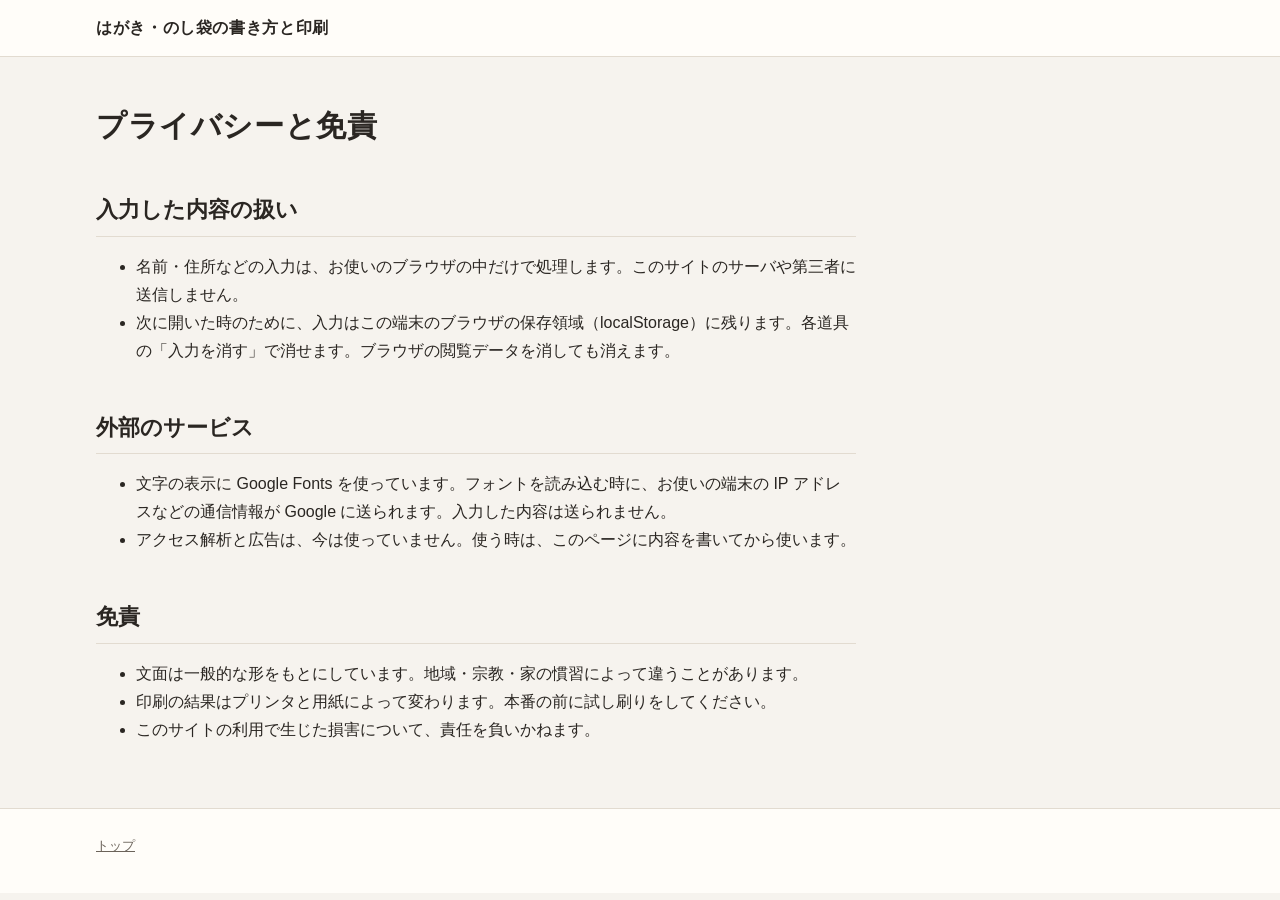
==== privacy/index.html @ c916ac73 "" ====
<!doctype html>
<html lang="ja">
<head>
<meta charset="utf-8">
<meta name="viewport" content="width=device-width, initial-scale=1">
<link rel="canonical" href="https://hybs02.github.io/hagaki-noshi/privacy/">
<title>プライバシーと免責｜はがき・のし袋の書き方と印刷</title>
<meta name="description" content="このサイトでの入力内容の扱いと、外部サービスの利用、免責について。">
<link rel="stylesheet" href="../assets/site.css">
</head>
<body>
<header class="site-header">
  <div class="site-header-inner">
    <a class="site-name" href="../">はがき・のし袋の書き方と印刷</a>
  </div>
</header>

<main class="site-main">
  <article class="guide">
    <h1 class="page-title">プライバシーと免責</h1>

    <h2>入力した内容の扱い</h2>
    <ul>
      <li>名前・住所などの入力は、お使いのブラウザの中だけで処理します。このサイトのサーバや第三者に送信しません。</li>
      <li>次に開いた時のために、入力はこの端末のブラウザの保存領域（localStorage）に残ります。各道具の「入力を消す」で消せます。ブラウザの閲覧データを消しても消えます。</li>
    </ul>

    <h2>外部のサービス</h2>
    <ul>
      <li>文字の表示に Google Fonts を使っています。フォントを読み込む時に、お使いの端末の IP アドレスなどの通信情報が Google に送られます。入力した内容は送られません。</li>
      <li>アクセス解析と広告は、今は使っていません。使う時は、このページに内容を書いてから使います。</li>
    </ul>

    <h2>免責</h2>
    <ul>
      <li>文面は一般的な形をもとにしています。地域・宗教・家の慣習によって違うことがあります。</li>
      <li>印刷の結果はプリンタと用紙によって変わります。本番の前に試し刷りをしてください。</li>
      <li>このサイトの利用で生じた損害について、責任を負いかねます。</li>
    </ul>
  </article>
</main>

<footer class="site-footer">
  <div class="site-footer-inner">
    <a href="../">トップ</a>
  </div>
</footer>
</body>
</html>
---- assets/site.css ----
:root {
  --bg: #f6f3ee;
  --surface: #fffdf9;
  --line: #e2dbd0;
  --text: #2a2622;
  --muted: #6b635a;
  --accent: #4a4e69;
  --accent-ink: #ffffff;
  --accent-soft: #e9e8f0;
  --warn-bg: #fff4e0;
  --warn-text: #7a4a00;
  --error: #a32020;
  --focus: #6c63ff;
  color-scheme: light;
}
@media (prefers-color-scheme: dark) {
  :root:not([data-theme="light"]) {
    --bg: #1c1a18;
    --surface: #262320;
    --line: #3b3631;
    --text: #ece6dd;
    --muted: #b0a698;
    --accent: #a9add6;
    --accent-ink: #15151f;
    --accent-soft: #33344a;
    --warn-bg: #3a2d14;
    --warn-text: #f3d39b;
    --error: #ff8a8a;
    --focus: #a9a3ff;
    color-scheme: dark;
  }
}

* { box-sizing: border-box; }
html { -webkit-text-size-adjust: 100%; }
body {
  margin: 0;
  background: var(--bg);
  color: var(--text);
  font-family: "Hiragino Sans", "Hiragino Kaku Gothic ProN", "Yu Gothic UI", "Yu Gothic", Meiryo, "Noto Sans JP", sans-serif;
  font-size: 16px;
  line-height: 1.75;
}
a { color: var(--accent); }
a:focus-visible, button:focus-visible, input:focus-visible, select:focus-visible, textarea:focus-visible {
  outline: 2px solid var(--focus);
  outline-offset: 2px;
}

.site-header {
  border-bottom: 1px solid var(--line);
  background: var(--surface);
}
.site-header-inner, .site-main, .site-footer-inner {
  max-width: 1120px;
  margin: 0 auto;
  padding: 0 16px;
}
.site-header-inner {
  display: flex;
  align-items: center;
  justify-content: space-between;
  gap: 12px;
  min-height: 56px;
}
.site-name {
  font-weight: 700;
  color: var(--text);
  text-decoration: none;
  letter-spacing: .04em;
}
.site-nav a {
  display: inline-block;
  padding: 10px 0;
  color: var(--muted);
  text-decoration: none;
  font-size: 14px;
}

.page-title {
  font-size: clamp(22px, 4vw, 30px);
  line-height: 1.4;
  margin: 28px 0 8px;
  letter-spacing: .02em;
}
.page-lead { color: var(--muted); margin: 0 0 20px; }

/* 道具（入力と見本） */
.tool {
  display: grid;
  grid-template-columns: minmax(0, 1fr) minmax(0, 400px);
  gap: 24px;
  align-items: start;
}
.tool-preview {
  position: sticky;
  top: 16px;
}
.panel {
  background: var(--surface);
  border: 1px solid var(--line);
  border-radius: 12px;
  padding: 18px 18px 6px;
  margin-bottom: 16px;
}
.panel-title {
  font-size: 16px;
  margin: 0 0 12px;
  letter-spacing: .04em;
}
.panel-sub {
  border-top: 1px dashed var(--line);
  padding-top: 12px;
  margin-top: 4px;
}
.panel-sub-head {
  display: flex;
  justify-content: space-between;
  align-items: center;
  font-size: 14px;
  color: var(--muted);
  margin-bottom: 8px;
}
.field-grid {
  display: grid;
  grid-template-columns: repeat(auto-fill, minmax(150px, 1fr));
  gap: 0 14px;
}
.field { display: block; margin-bottom: 14px; min-width: 0; }
.field-wide { grid-column: 1 / -1; }
.field-label {
  display: block;
  font-size: 13px;
  color: var(--muted);
  margin-bottom: 4px;
}
.field-hint { font-size: 12px; color: var(--muted); margin: 4px 0 0; }
input[type="text"], input[type="number"], select, textarea {
  width: 100%;
  font: inherit;
  font-size: 16px;
  color: var(--text);
  background: var(--bg);
  border: 1px solid var(--line);
  border-radius: 8px;
  padding: 9px 10px;
  min-height: 44px;
}
textarea {
  font-family: "Shippori Mincho", "Yu Mincho", "Hiragino Mincho ProN", serif;
  line-height: 1.7;
  resize: vertical;
}
.body-edit { min-height: 220px; }

.btn {
  display: inline-flex;
  align-items: center;
  justify-content: center;
  gap: 6px;
  min-height: 44px;
  padding: 0 18px;
  border-radius: 999px;
  border: 1px solid var(--line);
  background: var(--surface);
  color: var(--text);
  font: inherit;
  font-size: 15px;
  cursor: pointer;
}
.btn:hover { border-color: var(--accent); }
.btn-primary {
  background: var(--accent);
  border-color: var(--accent);
  color: var(--accent-ink);
  font-weight: 700;
}
.btn-small { min-height: 36px; padding: 0 12px; font-size: 13px; }
.btn-text {
  border: 0;
  background: none;
  color: var(--accent);
  text-decoration: underline;
  padding: 0 4px;
  min-height: 36px;
}
.actions {
  display: flex;
  flex-wrap: wrap;
  gap: 10px;
  margin: 16px 0 10px;
}
.actions .btn-primary { flex: 1 1 100%; }

.notice {
  background: var(--warn-bg);
  color: var(--warn-text);
  border-radius: 8px;
  padding: 10px 12px;
  font-size: 14px;
  margin: 0 0 14px;
}
.privacy-line {
  font-size: 13px;
  color: var(--muted);
  margin: 8px 0 0;
}

[hidden] { display: none !important; }

/* 解説 */
.guide {
  max-width: 760px;
  margin: 48px 0 0;
}
.guide h2 {
  font-size: 22px;
  margin: 44px 0 12px;
  padding-bottom: 6px;
  border-bottom: 1px solid var(--line);
}
.guide h3 { font-size: 17px; margin: 26px 0 8px; }
.guide p, .guide li { font-size: 16px; }
.guide table {
  width: 100%;
  border-collapse: collapse;
  margin: 12px 0 18px;
  font-size: 15px;
  display: block;
  overflow-x: auto;
}
.guide th, .guide td {
  border: 1px solid var(--line);
  padding: 8px 10px;
  text-align: left;
  vertical-align: top;
}
.guide th { background: var(--accent-soft); white-space: nowrap; }
.example {
  font-family: "Shippori Mincho", "Yu Mincho", "Hiragino Mincho ProN", serif;
  background: var(--surface);
  border: 1px solid var(--line);
  border-radius: 8px;
  padding: 12px 16px;
  white-space: pre-line;
}
.toc {
  background: var(--surface);
  border: 1px solid var(--line);
  border-radius: 12px;
  padding: 12px 18px;
  font-size: 15px;
}
.toc ol { margin: 6px 0; padding-left: 1.4em; }

.site-footer {
  margin-top: 64px;
  border-top: 1px solid var(--line);
  background: var(--surface);
  font-size: 13px;
  color: var(--muted);
}
.site-footer-inner { padding-top: 18px; padding-bottom: 28px; }
.site-footer a {
  display: inline-block;
  padding: 8px 0;
  color: var(--muted);
  margin-right: 18px;
}

/* トップ */
.tool-list { display: grid; gap: 16px; grid-template-columns: repeat(auto-fill, minmax(260px, 1fr)); }
.tool-card {
  display: block;
  background: var(--surface);
  border: 1px solid var(--line);
  border-radius: 12px;
  padding: 18px;
  color: var(--text);
  text-decoration: none;
}
.tool-card:hover { border-color: var(--accent); }
.tool-card h2 { font-size: 18px; margin: 0 0 6px; }
.tool-card p { margin: 0; color: var(--muted); font-size: 14px; }

/* 押した結果の知らせ */
#toast {
  position: fixed;
  left: 50%;
  bottom: 24px;
  transform: translate(-50%, 20px);
  max-width: calc(100vw - 32px);
  background: #2a2622;
  color: #fff;
  padding: 10px 16px;
  border-radius: 10px;
  font-size: 14px;
  opacity: 0;
  pointer-events: none;
  transition: opacity .18s, transform .18s;
  z-index: 50;
}
#toast[data-kind="error"] { background: #8a1c1c; }
#toast.toast-show { opacity: 1; transform: translate(-50%, 0); }

/* 狭い画面では見本が入力の下に来るので、いつでも見本へ飛べる帯を出す */
.jump-preview { display: none; }

@media (max-width: 860px) {
  .tool { grid-template-columns: minmax(0, 1fr); }
  .tool-preview { position: static; scroll-margin-top: 12px; }
  .jump-preview {
    display: flex;
    align-items: center;
    justify-content: center;
    position: fixed;
    left: 16px;
    right: 16px;
    bottom: 12px;
    min-height: 48px;
    border-radius: 999px;
    background: var(--accent);
    color: var(--accent-ink);
    font-weight: 700;
    text-decoration: none;
    box-shadow: 0 4px 16px rgba(0, 0, 0, .25);
    z-index: 40;
  }
  body { padding-bottom: 76px; }
  #toast { bottom: 76px; }
}
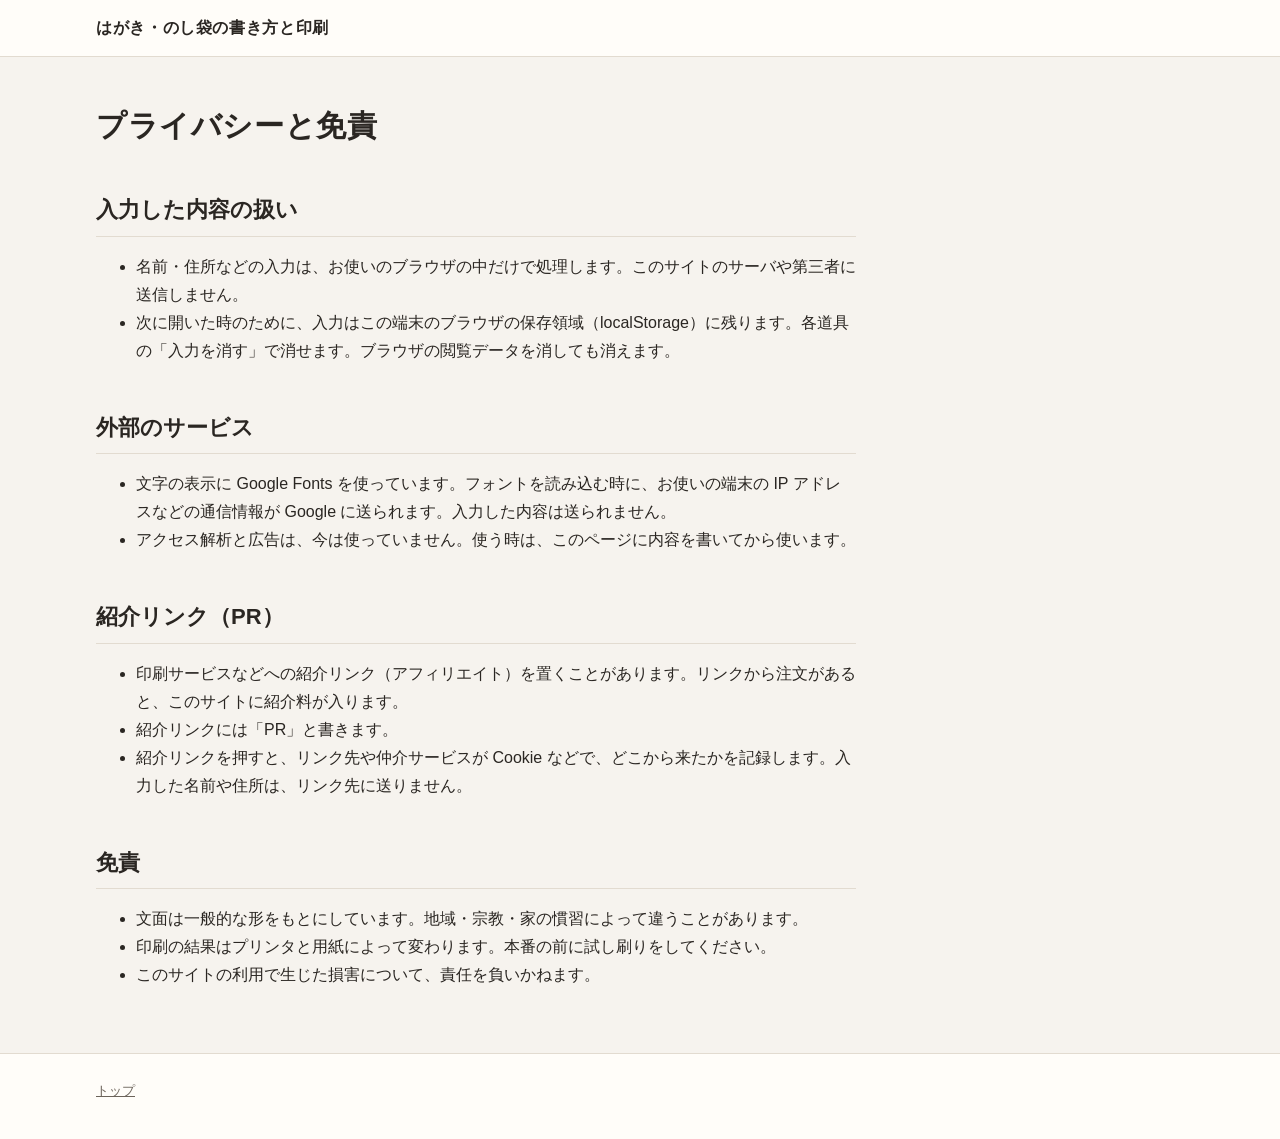
==== commit 30e79784: "" ====
--- a/privacy/index.html
+++ b/privacy/index.html
@@ -31,6 +31,13 @@
       <li>アクセス解析と広告は、今は使っていません。使う時は、このページに内容を書いてから使います。</li>
     </ul>
 
+    <h2>紹介リンク（PR）</h2>
+    <ul>
+      <li>印刷サービスなどへの紹介リンク（アフィリエイト）を置くことがあります。リンクから注文があると、このサイトに紹介料が入ります。</li>
+      <li>紹介リンクには「PR」と書きます。</li>
+      <li>紹介リンクを押すと、リンク先や仲介サービスが Cookie などで、どこから来たかを記録します。入力した名前や住所は、リンク先に送りません。</li>
+    </ul>
+
     <h2>免責</h2>
     <ul>
       <li>文面は一般的な形をもとにしています。地域・宗教・家の慣習によって違うことがあります。</li>
--- a/assets/site.css
+++ b/assets/site.css
@@ -252,6 +252,22 @@
   font-size: 15px;
 }
 .toc ol { margin: 6px 0; padding-left: 1.4em; }
+
+/* 紹介リンク（PR） */
+.pr-label {
+  display: inline-block;
+  margin-left: 10px;
+  padding: 0 8px;
+  border: 1px solid var(--muted);
+  border-radius: 4px;
+  color: var(--muted);
+  font-size: 12px;
+  font-weight: 400;
+  vertical-align: middle;
+}
+.affiliate ul { padding-left: 1.2em; }
+.affiliate li { margin: 6px 0; }
+.affiliate-pixel { width: 1px; height: 1px; border: 0; }
 
 .site-footer {
   margin-top: 64px;
